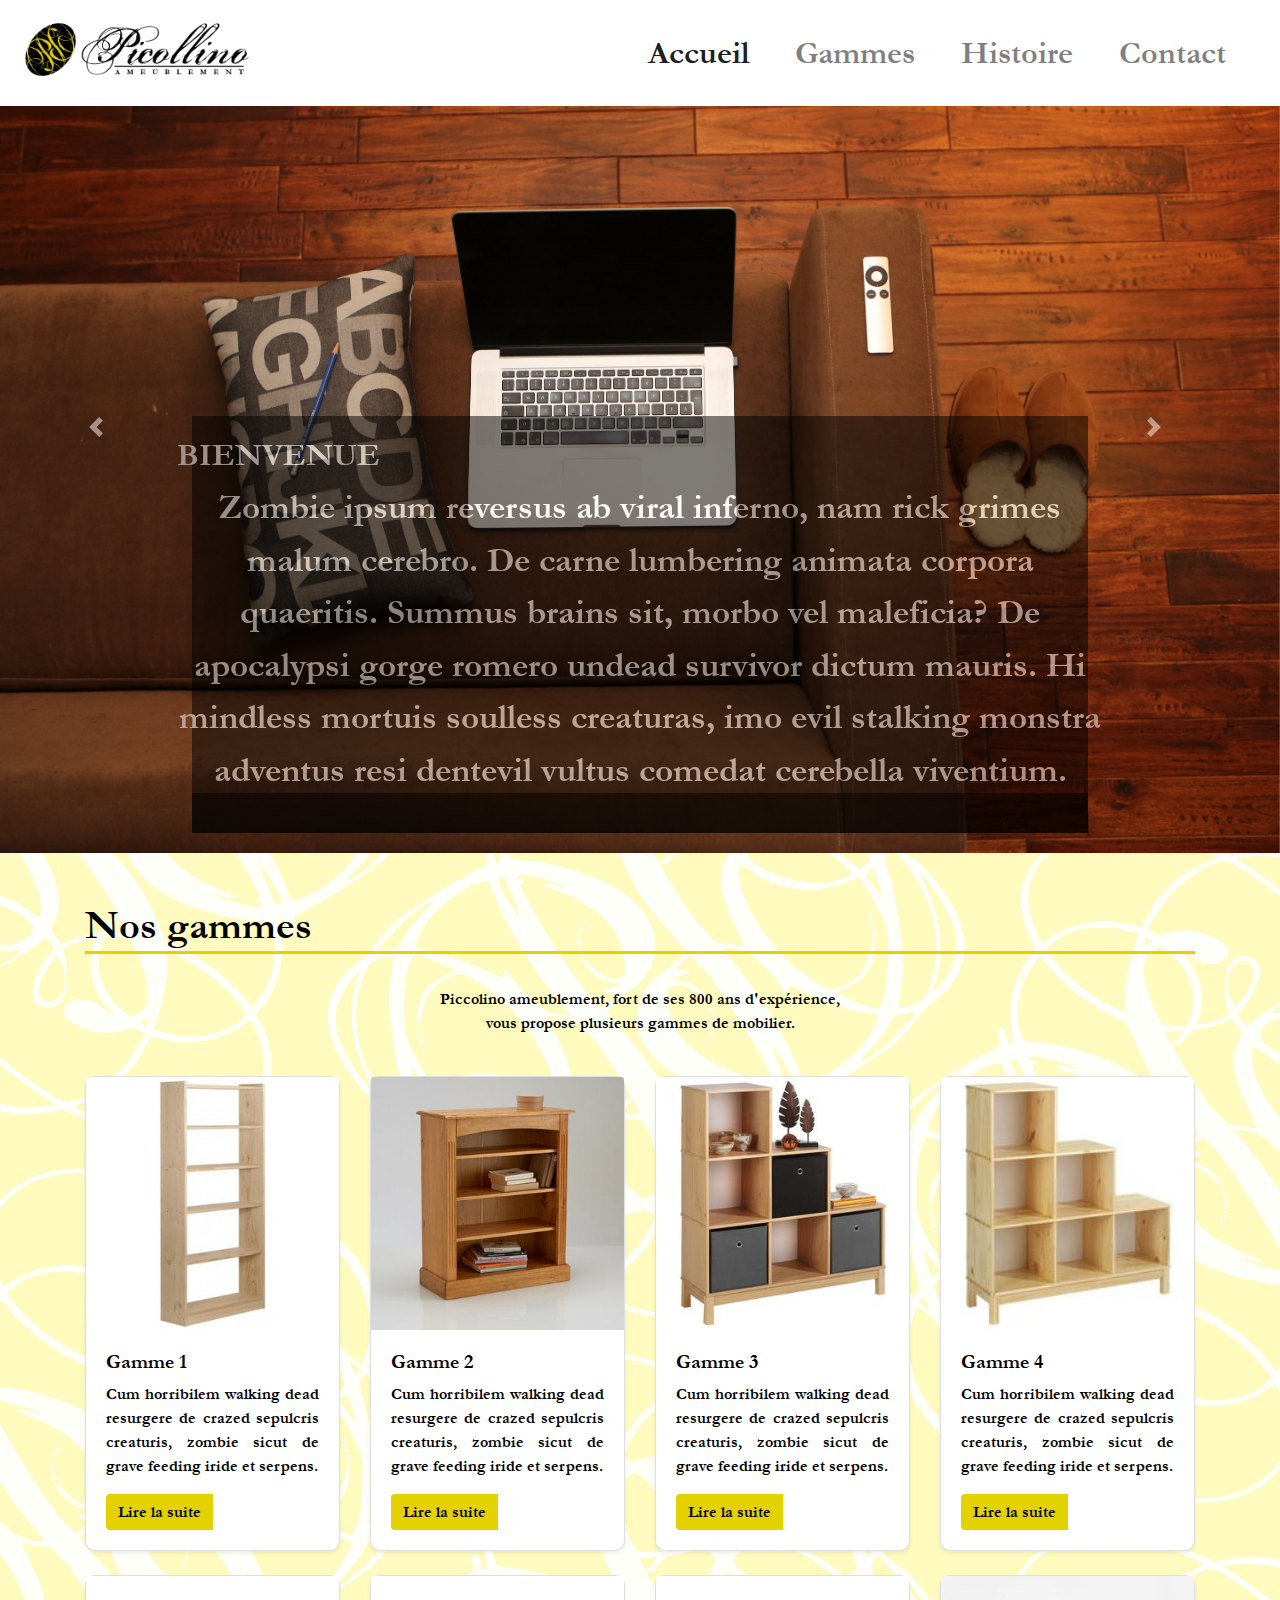
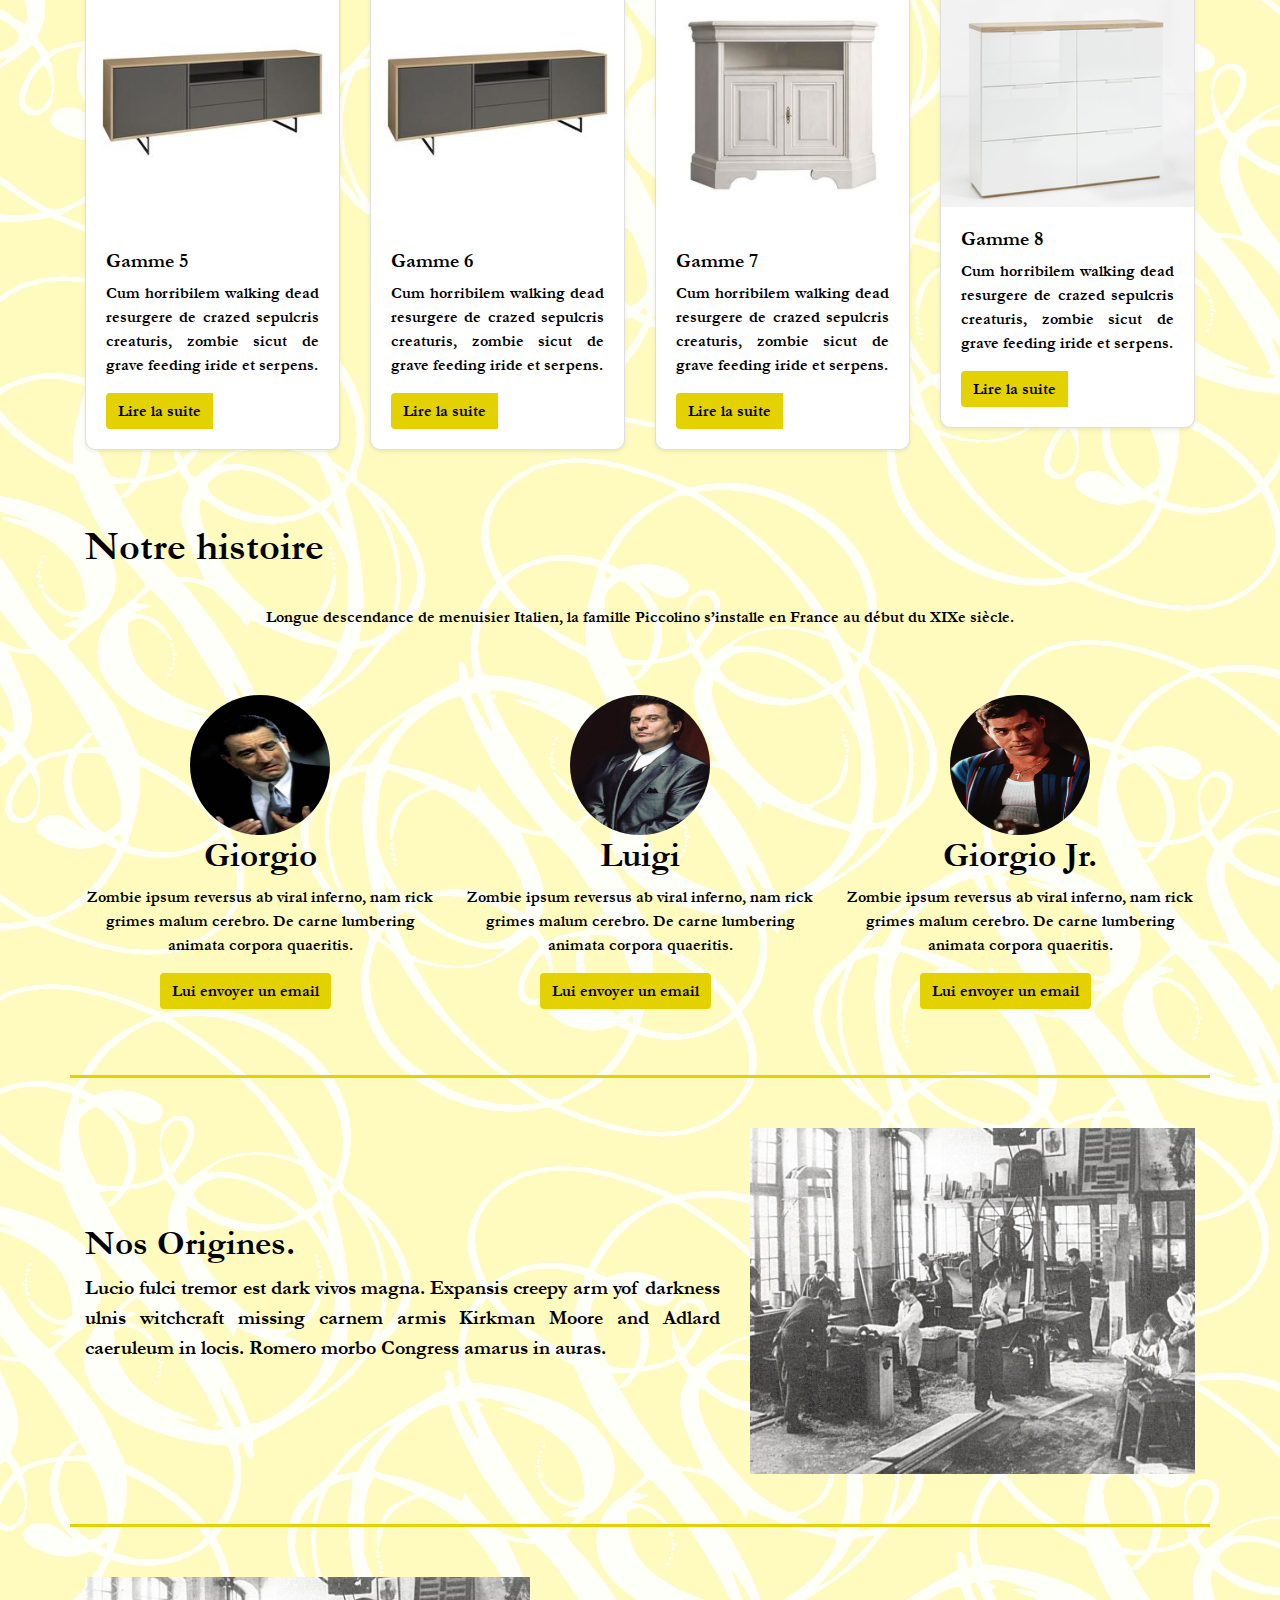
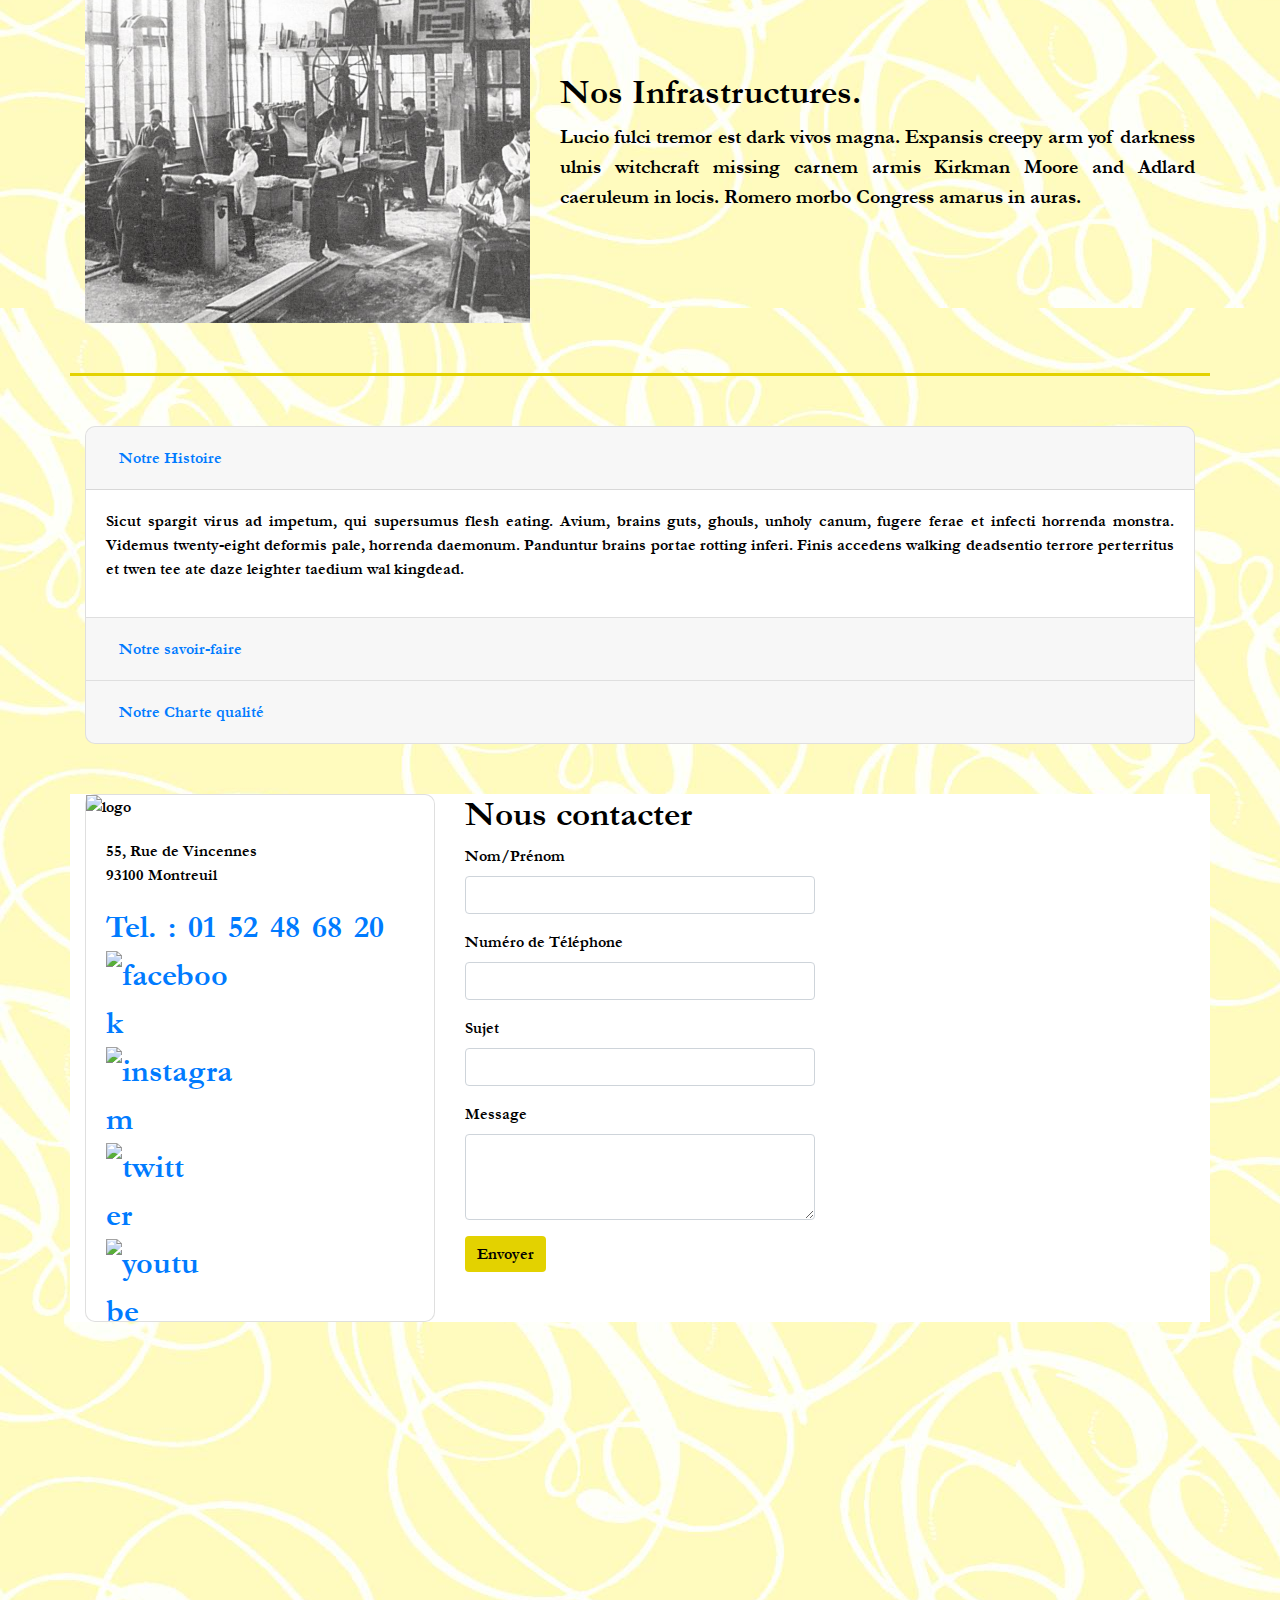
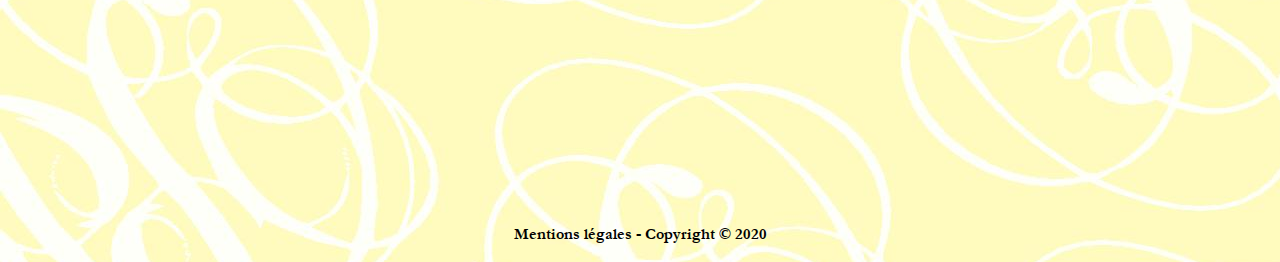
==== Benjamin_Picollino (Correction)/Index.html @ 3d0d433d "Add files via upload" ====
<!DOCTYPE HTML>
<html lang="fr">
<head>
	<meta charset="utf-8" />
	<meta name="viewport" content="width=device-width, initial-scale=1, shrink-to-fit=no" />
	<title>Picollino</title>


	<link rel="stylesheet" href="https://stackpath.bootstrapcdn.com/bootstrap/4.4.1/css/bootstrap.min.css" integrity="sha384-Vkoo8x4CGsO3+Hhxv8T/Q5PaXtkKtu6ug5TOeNV6gBiFeWPGFN9MuhOf23Q9Ifjh" crossorigin="anonymous" />
	<link rel="stylesheet" href="assets/css/style.css" />
</head>

<body>


	
	<!-- header -->
	
	<div class="font-weight-bold fixed-top">
		<nav class=" nav navbar navbar-expand-lg navbar-light bg-white">
			<a class="navbar-brand" href="index.html"><img src="assets/Images/Logo.png" alt="Logo" class="logo" width="auto" height="80em"></a>
			<button class="navbar-toggler" type="button" data-toggle="collapse" data-target="#navbarContent">
				<span class="navbar-toggler-icon"></span>
			</button>
			<div id="navbarContent" class="collapse navbar-collapse justify-content-end">
				<ul class="navbar-nav">
					<li class="nav-item active">
						<a class="nav-link" href="index.html">Accueil</a>
					</li>
					<li class="nav-item">
						<a class="nav-link" href="#Gammes">Gammes</a>
					</li>
					<li class="nav-item">
						<a class="nav-link" href="#Histoire">Histoire</a>
					</li>
					<li class="nav-item">
						<a class="nav-link" href="#Contact">Contact</a>
					</li>
				</ul>
			</div>
		</nav>
	</div>



	<!-- carousel -->

	<div id="carouselExampleControls" class="carousel slide" data-ride="carousel">
		<div class="carousel-inner">
			<div class="carousel-item active">
				<img class="d-block w-100" src="assets/Images/home.jpg" alt="First slide">
			</div>
			<div class="carousel-caption d-none d-lg-block Bienvenue">
				<div class="row">
					<span class="bienvenue"><h2>BIENVENUE</h2></span>
					<p>Zombie ipsum reversus ab viral inferno, nam rick grimes malum cerebro. De carne lumbering animata corpora quaeritis. Summus brains sit​​, morbo vel maleficia? De apocalypsi gorge romero undead survivor dictum mauris. Hi mindless mortuis soulless creaturas, imo evil stalking monstra adventus resi dentevil vultus comedat cerebella viventium.</p>
				</div>
			</div>
			<div class="carousel-item">
				<img class="d-block w-100" src="assets/Images/chair.jpg" alt="Second slide">
			</div>
			<div class="carousel-caption d-none d-lg-block Bienvenue">
				
			</div>
			<div class="carousel-item">
				<img class="d-block w-100" src="assets/Images/living-room.jpg" alt="Third slide">
			</div>
			<div class="carousel-item">
				<img class="d-block w-100" src="assets/Images/Couch.jpg" alt="fourth slide">
			</div>
		</div>
		<a class="carousel-control-prev" href="#carouselExampleControls" role="button" data-slide="prev">
			<span class="carousel-control-prev-icon" aria-hidden="true"></span>
			<span class="sr-only">Previous</span>
		</a>
		<a class="carousel-control-next" href="#carouselExampleControls" role="button" data-slide="next">
			<span class="carousel-control-next-icon" aria-hidden="true"></span>
			<span class="sr-only">Next</span>
		</a>
	</div>



	<div class="container se">
		<div class="row">
			<div class="col">
				<h1 id="Gammes">Nos gammes</h1>
				<p class="experience">Piccolino ameublement, fort de ses 800 ans d'expérience,<br>
				vous propose plusieurs gammes de mobilier.</p>
			</div>
		</div>
	</div>



	<!-- cards -->

	<div class="container">

		<div class="row cards">
			<div class="col-md-3">
				<div class="card mb-4 shadow-sm">
					<img class="card-img-top" src="assets/Images/Meuble_1_mini.jpg" alt="">
					<div class="card-body">
						<h5>Gamme 1</h5>
						<p class="card-text">Cum horribilem walking dead resurgere de crazed sepulcris creaturis, zombie sicut de grave feeding iride et serpens.</p>
						<div class="d-flex justify-content-between align-items-center">
							<div class="btn-group">					
								<button type="button" data-toggle="modal" data-target="#infos" class="btn btn-secondary">Lire la suite</button>
								<div class="modal" id="infos">
									<div class="modal-dialog">
										<div class="modal-content">
											<img class="card-img-top" src="assets/Images/Meuble_1.jpg" alt="">
											<p>Zombie ipsum reversus ab viral inferno, nam rick grimes malum cerebro. De carne lumbering animata corpora quaeritis. Summus brains sit​​, morbo vel maleficia? De apocalypsi gorger omero undead survivor dictum mauris. Hi mindless mortuis soulless creaturas, imo evil stalking monstra adventus resi dentevil vultus comedat cerebella viventium.</p>
											<button type="button" class="btn btn-secondary" data-dismiss="modal">Close</button>
										</div>
									</div>
								</div>

							</div>
						</div>
					</div>
				</div>
			</div>
			<div class="col-md-3">
				<div class="card mb-4 shadow-sm">
					<img class="card-img-top" src="assets/Images/Meuble_2_mini.jpg" alt="">
					<div class="card-body">
						<h5>Gamme 2</h5>
						<p class="card-text">Cum horribilem walking dead resurgere de crazed sepulcris creaturis, zombie sicut de grave feeding iride et serpens.</p>
						<div class="d-flex justify-content-between align-items-center">
							<div class="btn-group">
								<button type="button" data-toggle="modal" data-target="#infos" class="btn btn-secondary">Lire la suite</button>
								<div class="modal" id="infos">
									<div class="modal-dialog">
										<div class="modal-content">
											<img class="card-img-top" src="assets/Images/Meuble_2.jpg" alt="">
											<p>Zombie ipsum reversus ab viral inferno, nam rick grimes malum cerebro. De carne lumbering animata corpora quaeritis. Summus brains sit​​, morbo vel maleficia? De apocalypsi gorger omero undead survivor dictum mauris. Hi mindless mortuis soulless creaturas, imo evil stalking monstra adventus resi dentevil vultus comedat cerebella viventium.</p>
											<button type="button" class="btn btn-secondary" data-dismiss="modal">Close</button>
										</div>
									</div>
								</div>
								
							</div>
						</div>
					</div>
				</div>
			</div>
			<div class="col-md-3">
				<div class="card mb-4 shadow-sm">
					<img class="card-img-top" src="assets/Images/Meuble_3_mini.jpg" alt="">
					<div class="card-body">
						<h5>Gamme 3</h5>
						<p class="card-text">Cum horribilem walking dead resurgere de crazed sepulcris creaturis, zombie sicut de grave feeding iride et serpens.</p>
						<div class="d-flex justify-content-between align-items-center">
							<div class="btn-group">
								<button type="button" data-toggle="modal" data-target="#infos" class="btn btn-secondary">Lire la suite</button>
								<div class="modal" id="infos">
									<div class="modal-dialog">
										<div class="modal-content">
											<img class="card-img-top" src="assets/Images/Meuble_3.jpg" alt="">
											<p>Zombie ipsum reversus ab viral inferno, nam rick grimes malum cerebro. De carne lumbering animata corpora quaeritis. Summus brains sit​​, morbo vel maleficia? De apocalypsi gorger omero undead survivor dictum mauris. Hi mindless mortuis soulless creaturas, imo evil stalking monstra adventus resi dentevil vultus comedat cerebella viventium.</p>
											<button type="button" class="btn btn-secondary" data-dismiss="modal">Close</button>
										</div>
									</div>
								</div>
							</div>
						</div>
					</div>
				</div>
			</div>
			<div class="col-md-3">
				<div class="card mb-4 shadow-sm">
					<img class="card-img-top" src="assets/Images/Meuble_4_mini.jpg" alt="">
					<div class="card-body">
						<h5>Gamme 4</h5>
						<p class="card-text">Cum horribilem walking dead resurgere de crazed sepulcris creaturis, zombie sicut de grave feeding iride et serpens.</p>
						<div class="d-flex justify-content-between align-items-center">
							<div class="btn-group">
								<button type="button" data-toggle="modal" data-target="#infos" class="btn btn-secondary">Lire la suite</button>
								<div class="modal" id="infos">
									<div class="modal-dialog">
										<div class="modal-content">
											<img class="card-img-top" src="assets/Images/Meuble_4.jpg" alt="">
											<p>Zombie ipsum reversus ab viral inferno, nam rick grimes malum cerebro. De carne lumbering animata corpora quaeritis. Summus brains sit​​, morbo vel maleficia? De apocalypsi gorger omero undead survivor dictum mauris. Hi mindless mortuis soulless creaturas, imo evil stalking monstra adventus resi dentevil vultus comedat cerebella viventium.</p>
											<button type="button" class="btn btn-secondary" data-dismiss="modal">Close</button>
										</div>
									</div>
								</div>
							</div>
						</div>
					</div>
				</div>
			</div>
		  
			<div class="col-md-3">
				<div class="card mb-4 shadow-sm">
					<img class="card-img-top" src="assets/Images/Meuble_6_mini.jpg" alt="">
					<div class="card-body">
						<h5>Gamme 5</h5>
						<p class="card-text">Cum horribilem walking dead resurgere de crazed sepulcris creaturis, zombie sicut de grave feeding iride et serpens.</p>
						<div class="d-flex justify-content-between align-items-center">
							<div class="btn-group">
								<button type="button" data-toggle="modal" data-target="#infos" class="btn btn-secondary">Lire la suite</button>
								<div class="modal" id="infos">
									<div class="modal-dialog">
										<div class="modal-content">
											<img class="card-img-top" src="assets/Images/Meuble_1.jpg" alt="">
											<p>Zombie ipsum reversus ab viral inferno, nam rick grimes malum cerebro. De carne lumbering animata corpora quaeritis. Summus brains sit​​, morbo vel maleficia? De apocalypsi gorger omero undead survivor dictum mauris. Hi mindless mortuis soulless creaturas, imo evil stalking monstra adventus resi dentevil vultus comedat cerebella viventium.</p>
											<button type="button" class="btn btn-secondary" data-dismiss="modal">Close</button>
										</div>
									</div>
								</div>
							</div>
						</div>
					</div>
				</div>
			</div>
			<div class="col-md-3">
				<div class="card mb-4 shadow-sm">
					<img class="card-img-top" src="assets/Images/Meuble_6_mini.jpg" alt="">
					<div class="card-body">
						<h5>Gamme 6</h5>
						<p class="card-text">Cum horribilem walking dead resurgere de crazed sepulcris creaturis, zombie sicut de grave feeding iride et serpens.</p>
						<div class="d-flex justify-content-between align-items-center">
							<div class="btn-group">
								<button type="button" data-toggle="modal" data-target="#infos" class="btn btn-secondary">Lire la suite</button>
								<div class="modal" id="infos">
									<div class="modal-dialog">
										<div class="modal-content">
											<img class="card-img-top" src="assets/Images/Meuble_1.jpg" alt="">
											<p>Zombie ipsum reversus ab viral inferno, nam rick grimes malum cerebro. De carne lumbering animata corpora quaeritis. Summus brains sit​​, morbo vel maleficia? De apocalypsi gorger omero undead survivor dictum mauris. Hi mindless mortuis soulless creaturas, imo evil stalking monstra adventus resi dentevil vultus comedat cerebella viventium.</p>
											<button type="button" class="btn btn-secondary" data-dismiss="modal">Close</button>
										</div>
									</div>
								</div>
							</div>
						</div>
					</div>
				</div>
			</div>
			<div class="col-md-3">
				<div class="card mb-4 shadow-sm">
					<img class="card-img-top" src="assets/Images/Meuble_7_mini.jpg" alt="">
					<div class="card-body">
						<h5>Gamme 7</h5>
						<p class="card-text">Cum horribilem walking dead resurgere de crazed sepulcris creaturis, zombie sicut de grave feeding iride et serpens.</p>
						<div class="d-flex justify-content-between align-items-center">
							<div class="btn-group">
								<button type="button" data-toggle="modal" data-target="#infos" class="btn btn-secondary">Lire la suite</button>
								<div class="modal" id="infos">
									<div class="modal-dialog">
										<div class="modal-content">
											<img class="card-img-top" src="assets/Images/Meuble_4.jpg" alt="">
											<p>Zombie ipsum reversus ab viral inferno, nam rick grimes malum cerebro. De carne lumbering animata corpora quaeritis. Summus brains sit​​, morbo vel maleficia? De apocalypsi gorger omero undead survivor dictum mauris. Hi mindless mortuis soulless creaturas, imo evil stalking monstra adventus resi dentevil vultus comedat cerebella viventium.</p>
											<button type="button" class="btn btn-secondary" data-dismiss="modal">Close</button>
										</div>
									</div>
								</div>
							</div>
						</div>
					</div>
				</div>
			</div>
			<div class="col-md-3">
				<div class="card mb-4 shadow-sm">
					<img class="card-img-top" src="assets/Images/Meuble_8_mini.jpg" alt="">
					<div class="card-body">
						<h5>Gamme 8</h5>
						<p class="card-text">Cum horribilem walking dead resurgere de crazed sepulcris creaturis, zombie sicut de grave feeding iride et serpens.</p>
						<div class="d-flex justify-content-between align-items-center">
							<div class="btn-group">
								<button type="button" data-toggle="modal" data-target="#infos" class="btn btn-secondary">Lire la suite</button>
								<div class="modal" id="infos">
									<div class="modal-dialog">
										<div class="modal-content">
											<img class="card-img-top" src="assets/Images/Meuble_4.jpg" alt="">
											<p>Zombie ipsum reversus ab viral inferno, nam rick grimes malum cerebro. De carne lumbering animata corpora quaeritis. Summus brains sit​​, morbo vel maleficia? De apocalypsi gorger omero undead survivor dictum mauris. Hi mindless mortuis soulless creaturas, imo evil stalking monstra adventus resi dentevil vultus comedat cerebella viventium.</p>
											<button type="button" class="btn btn-secondary" data-dismiss="modal">Close</button>
										</div>
									</div>
								</div>
							</div>
						</div>
					</div>
				</div>
			</div>


			<div class="container se">
				<div class="row">
					<div class="col">
						<h1 id="Histoire">Notre histoire</h1>
						<p class="experience">Longue descendance de menuisier Italien, la famille Piccolino s’installe en France au début du XIXe siècle.</p>
					</div>
				</div>
			</div>

			<div class="container">
				<div class="row circle">
					<div class="col-lg-4">
						<img class="rounded-circle" src="assets/Images/Giorgio_DeNiro.jpg" alt="Generic placeholder image" width="140" height="140">
						<h3>Giorgio</h3>
						<p>Zombie ipsum reversus ab viral inferno, nam rick grimes malum cerebro. De carne lumbering animata corpora quaeritis.</p>
						<p><a class="btn btn-secondary" href="#" role="button">Lui envoyer un email</a></p>
					</div>
					<div class="col-lg-4">
						<img class="rounded-circle" src="assets/Images/Luigi_Pesci.jpg" alt="Generic placeholder image" width="140" height="140">
						<h3>Luigi</h3>
						<p>Zombie ipsum reversus ab viral inferno, nam rick grimes malum cerebro. De carne lumbering animata corpora quaeritis.</p>
						<p><a class="btn btn-secondary" href="#" role="button">Lui envoyer un email</a></p>
					</div>
					<div class="col-lg-4">
						<img class="rounded-circle" src="assets/Images/Giorgio_LiottaJr.jpg" alt="Generic placeholder image" width="140" height="140">
						<h3>Giorgio Jr.</h3>
						<p>Zombie ipsum reversus ab viral inferno, nam rick grimes malum cerebro. De carne lumbering animata corpora quaeritis.</p>
						<p><a class="btn btn-secondary" href="#" role="button">Lui envoyer un email</a></p>
					</div>
				</div>
			</div>
  
  
	  
			<div class="container">
				<div class="row one align-items-center">
					<div class="col-md-7">
						<h3 class="featurette-heading">Nos Origines.<span class="text-muted"></span></h3>
						<p class="lead">Lucio fulci tremor est dark vivos magna. Expansis creepy arm yof darkness ulnis witchcraft missing carnem armis Kirkman Moore and Adlard caeruleum in locis. Romero morbo Congress amarus in auras.</p>
					</div>
					<div class="col-md-5">
						<img class="featurette-image img-fluid mx-auto" src="assets/Images/atelier.jpg" alt="Atelier">
					</div>
				</div>
				<div class="row two align-items-center">
					<div class="col-md-7 order-md-2">
						<h3 class="featurette-heading">Nos Infrastructures.<span class="text-muted"></span></h3>
						<p class="lead">Lucio fulci tremor est dark vivos magna. Expansis creepy arm yof darkness ulnis witchcraft missing carnem armis Kirkman Moore and Adlard caeruleum in locis. Romero morbo Congress amarus in auras.</p>
					</div>
					<div class="col-md-5 order-md-1">
						<img class="featurette-image img-fluid mx-auto" src="assets/Images/atelier.jpg" alt="Atelier">
					</div>
				</div>
			</div>


	
			<!-- collapse -->

			<div class="container">
				<div class="accordion" id="exempleAccordeon">
					<div class="card">
						<div class="card-header" id="header1">
							<button class="btn btn-link" type="button" data-toggle="collapse" data-target="#collapse1" aria-expanded="true" aria-controls="collapse1">Notre Histoire</button>
						</div>
						<div id="collapse1" class="collapse show" aria-labelledby="header1" data-parent="#exempleAccordeon">
							<div class="card-body">
								<p>Sicut spargit virus ad impetum, qui supersumus flesh eating. Avium, brains guts, ghouls, unholy canum, fugere ferae et infecti horrenda monstra. Videmus twenty-eight deformis pale, horrenda daemonum. Panduntur brains portae rotting inferi. Finis accedens walking deadsentio terrore perterritus et twen tee ate daze leighter taedium wal kingdead.</p>
							</div>
						</div>
					</div>
          
					<div class="card">
						<div class="card-header" id="header2">
							<button class="btn btn-link" type="button" data-toggle="collapse" data-target="#collapse2" aria-expanded="true" aria-controls="collapse2">Notre savoir-faire</button>
						</div>
						<div id="collapse2" class="collapse" aria-labelledby="header2" data-parent="#exempleAccordeon">
							<div class="card-body">
								<p>Sicut spargit virus ad impetum, qui supersumus flesh eating. Avium, brains guts, ghouls, unholy canum, fugere ferae et infecti horrenda monstra. Videmus twenty-eight deformis pale, horrenda daemonum. Panduntur brains portae rotting inferi. Finis accedens walking deadsentio terrore perterritus et twen tee ate daze leighter taedium wal kingdead.</p>
							</div>
						</div>
					</div>

					<div class="card">
						<div class="card-header" id="header3">
							<button class="btn btn-link" type="button" data-toggle="collapse" data-target="#collapse3" aria-expanded="true" aria-controls="collapse3">Notre Charte qualité</button>
						</div>
						<div id="collapse3" class="collapse" aria-labelledby="header3" data-parent="#exempleAccordeon">
							<div class="card-body">
								<p>Sicut spargit virus ad impetum, qui supersumus flesh eating. Avium, brains guts, ghouls, unholy canum, fugere ferae et infecti horrenda monstra. Videmus twenty-eight deformis pale, horrenda daemonum. Panduntur brains portae rotting inferi. Finis accedens walking deadsentio terrore perterritus et twen tee ate daze leighter taedium wal kingdead.</p>
							</div>
						</div>
					</div> 
				</div>
			</div>

  
  
			<!-- footer -->

			<div class="container footer">
				<div class="row">
					<div class="col-4">
						<div id="Contact">
							<div class="card sitefooter">
								<img src="assets/Images/logo.png" alt="logo" class="Logo2">
								<div class="card-body">
									<div class="card-text textfooter">
										<p class="tel">55, Rue de Vincennes<br>93100 Montreuil<br></p>
										<a href="tel:0152486820">Tel. : 01 52 48 68 20</a>
										<div class="RS">
											<a href="http://facebook.com" target="_blank"><img src="assets/Images/ReseauxS/facebook.svg" alt="facebook" class=""></a>
											<a href="http://instagram.com" target="_blank"><img src="assets/Images/ReseauxS/instagram.svg" alt="instagram" class=""></a>
											<a href="https://twitter.com/" target="_blank"><img src="assets/Images/ReseauxS/twitter.svg" alt="twitter" class=""></a>
											<a href="http://youtube.com" target="_blank"><img src="assets/Images/ReseauxS/youtube.svg" alt="youtube" class=""></a>
										</div>
									</div>
								</div>
							</div>
						</div>
					</div>

			
					<div class="col-4">
						<h3>Nous contacter</h3>
						<form>
							<fieldset>
								<div class="form-group">
									<label for="nom">Nom/Prénom</label>
									<input type="text" class="form-control" id="nom" placeholder="">
								</div>
								<div class="form-group">
									<label for="email">Numéro de Téléphone</label>
									<input type="email" class="form-control" id="email" placeholder="">
								</div>
								<div class="form-group">
									<div class="form-group">
										<label for="nom">Sujet</label>
										<input type="text" class="form-control" id="nom" placeholder="">
									</div>
								</div>
								<div class="form-group">
									<label for="bio">Message</label>
									<textarea class="form-control" id="bio" rows="3"></textarea>
								</div>
								<div class="btn-group">
									<p><a class="btn btn-secondary" href="#" role="button">Envoyer</a></p>
								</div>
							</fieldset>
						</form>
					</div>
				</div>
			</div>
		
		
			<div class="col-4">
				<div class="mapouter"><div class="gmap_canvas"><iframe width="500" height="500" id="gmap_canvas" src="https://maps.google.com/maps?q=55%2C%20Rue%20de%20Vincennes%2093100%20Montreuil&t=&z=13&ie=UTF8&iwloc=&output=embed" frameborder="0" scrolling="no" marginheight="0" marginwidth="0"></iframe><a href="https://123movies-to.org">123movies</a></div>
			</div>
		</div>
		
		
		
		<div class="col-12">
			<p class="text-center ml">Mentions légales - Copyright © 2020</p>
		</div>
	</div>
		
	
	 
	<!-- jQuery first, then Popper.js, then Bootstrap JS -->
	
	<script src="https://code.jquery.com/jquery-3.4.1.slim.min.js" integrity="sha384-J6qa4849blE2+poT4WnyKhv5vZF5SrPo0iEjwBvKU7imGFAV0wwj1yYfoRSJoZ+n" crossorigin="anonymous"></script>
	
	
	
	<script src="https://cdn.jsdelivr.net/npm/popper.js@1.16.0/dist/umd/popper.min.js" integrity="sha384-Q6E9RHvbIyZFJoft+2mJbHaEWldlvI9IOYy5n3zV9zzTtmI3UksdQRVvoxMfooAo" crossorigin="anonymous"></script>
	<script src="https://stackpath.bootstrapcdn.com/bootstrap/4.4.1/js/bootstrap.min.js" integrity="sha384-wfSDF2E50Y2D1uUdj0O3uMBJnjuUD4Ih7YwaYd1iqfktj0Uod8GCExl3Og8ifwB6" crossorigin="anonymous"></script>
	
</body>
</html>
---- Benjamin_Picollino (Correction)/assets/css/style.css ----
/* CSS VARIABLES */
:root
{
  --primary: #e3d200;
  --light: #ededed;
}

@font-face
{
	font-family: "garamondbold";src: url('../Fonts/garamondbold.ttf');
}

html, body
{
	background-image: url("../Images/Background.jpg");
	color: black;
	font-family: garamondbold;
}

h2
{
	text-align: center;
	color: white;
}

a
{
	font-size: 2em;
	margin-right: 30px;
}

h3
{
	font-size: 35px;
}

.Bienvenue
{
	background-color: black;
	opacity: 50%;
	font-size: 35px;
}

.Benvenuto
{
	background-color: black;
	opacity: 50%;
}

.se
{
	padding-top: 50px;
}

#Gammes
{
	border-bottom: solid var(--primary) 3px;
}

.cards
{
	padding-top: 25px;
	text-align: justify;
}

#histoire
{
	border-bottom: solid var(--primary) 3px;
}

.experience
{
	padding-top: 25px;
	text-align: center;
}

.circle
{
	padding-top: 50px;
	padding-bottom: 50px;
	text-align: center;
}

.btn-secondary
{
	background-color: var(--primary);
	color: black;
	border: 0px;
}

.one
{
	padding-top: 50px;
	padding-bottom: 50px;
	border-top: solid var(--primary) 3px;
	border-bottom: solid var(--primary) 3px;
}

.two
{
	padding-top: 50px;
	padding-bottom: 50px;
	border-bottom: solid var(--primary) 3px;
}

.accordion
{
	padding-top: 50px;
	padding-bottom: 50px;
}

.header1
{
	background-color: var(--light);
}

.colLapse
{
	color: black;
}

.card
{
	border-radius: 10px;
	color: black;
}

.footer
{
  background-color: white;
  color: black;
  display: block;
  width: 100%;
}

.RS
{
	display: inline-block;
	height: 45px;
	width: 45px;
}

.mapouter
{
	position: relative;
	text-align: right;
	height: 500px;
	width: 500px;
}

.gmap_canvas
{
	overflow: hidden;
	background: none!important;
	height:500px;
	width:500px;
}
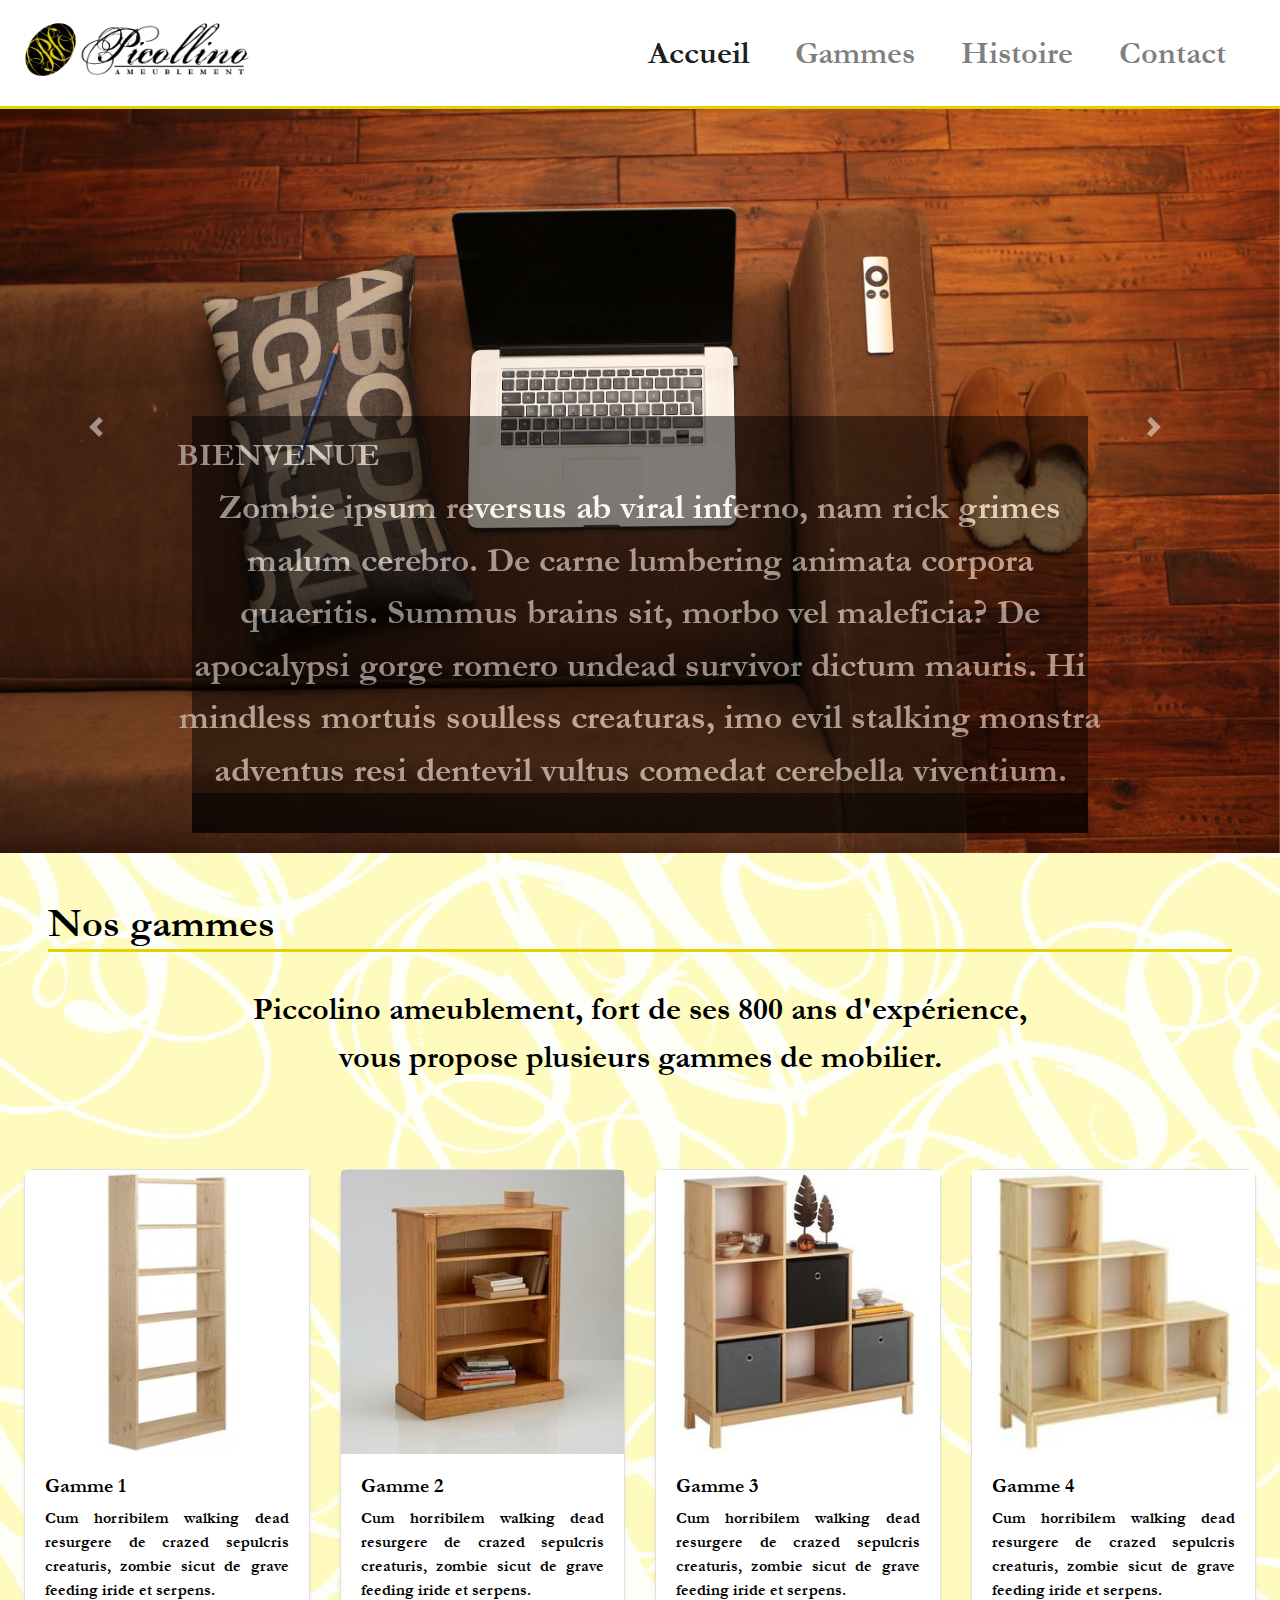
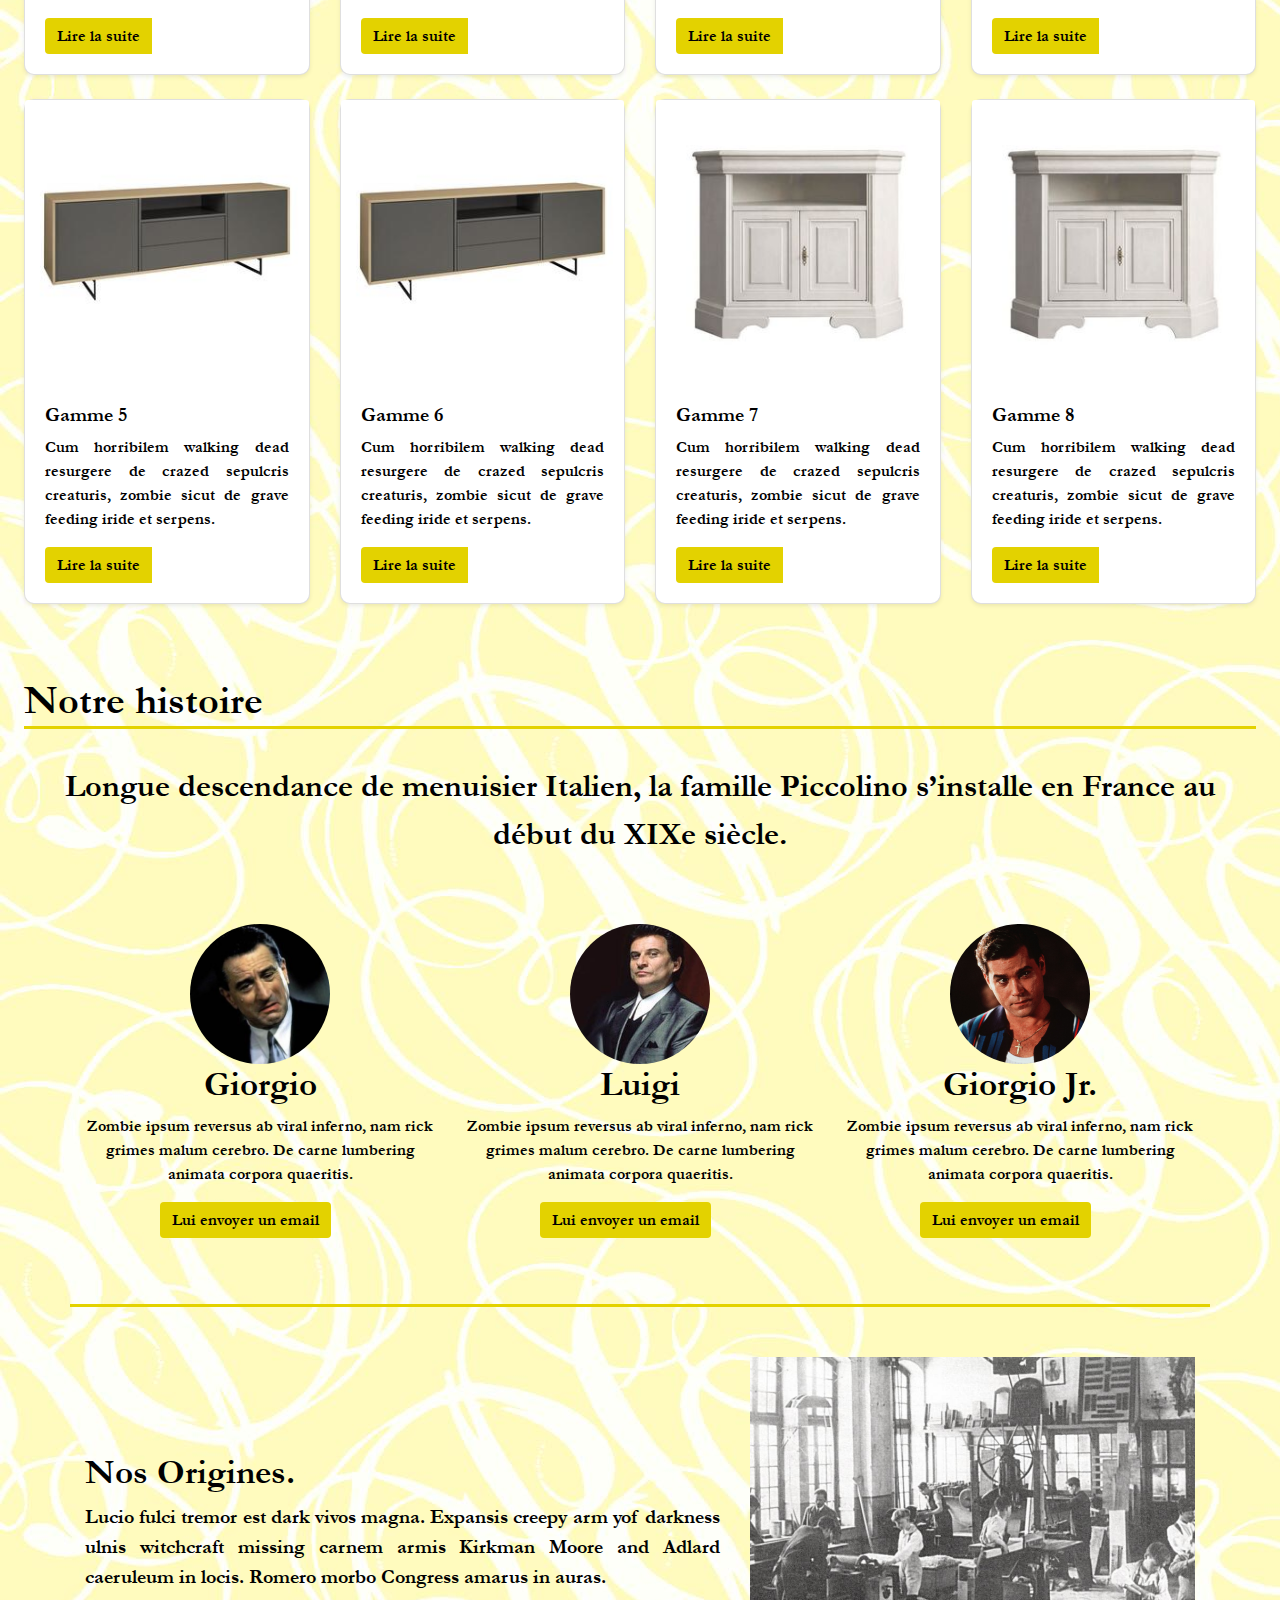
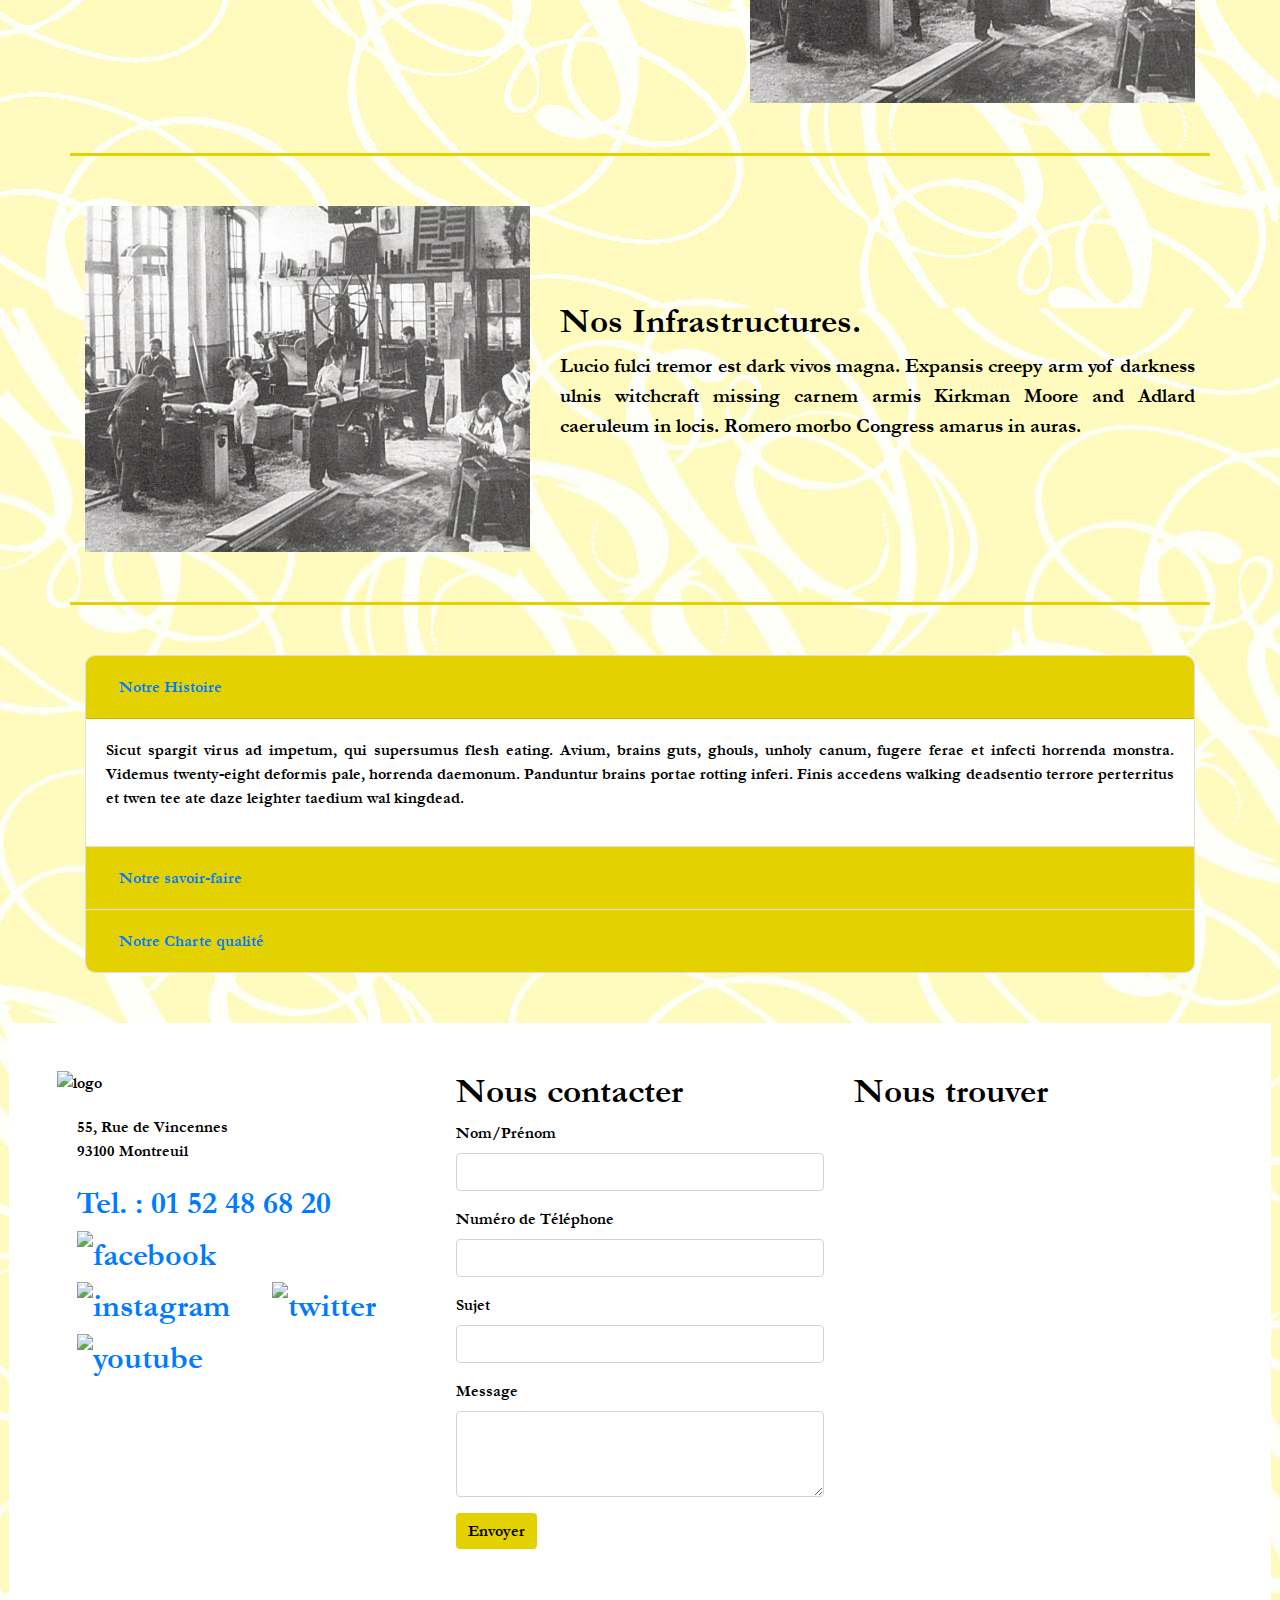
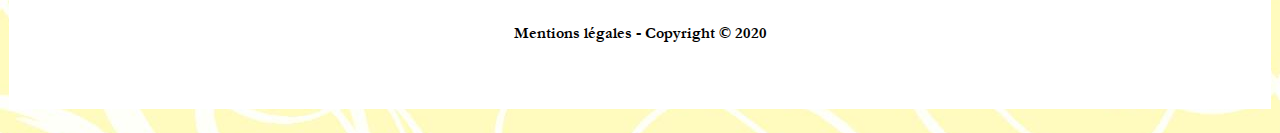
==== commit 1774b665: "Add files via upload" ====
--- a/Benjamin_Picollino (Correction)/Index.html
+++ b/Benjamin_Picollino (Correction)/Index.html
@@ -81,7 +81,7 @@
 
 
 
-	<div class="container se">
+	<div class="container-fluid p-5">
 		<div class="row">
 			<div class="col">
 				<h1 id="Gammes">Nos gammes</h1>
@@ -95,9 +95,9 @@
 
 	<!-- cards -->
 
-	<div class="container">
-
-		<div class="row cards">
+	
+
+		<div class="row cards p-4">
 			<div class="col-md-3">
 				<div class="card mb-4 shadow-sm">
 					<img class="card-img-top" src="assets/Images/Meuble_1_mini.jpg" alt="">
@@ -106,8 +106,8 @@
 						<p class="card-text">Cum horribilem walking dead resurgere de crazed sepulcris creaturis, zombie sicut de grave feeding iride et serpens.</p>
 						<div class="d-flex justify-content-between align-items-center">
 							<div class="btn-group">					
-								<button type="button" data-toggle="modal" data-target="#infos" class="btn btn-secondary">Lire la suite</button>
-								<div class="modal" id="infos">
+								<button type="button" data-toggle="modal" data-target="#infos2" class="btn btn-secondary">Lire la suite</button>
+								<div class="modal" id="infos2">
 									<div class="modal-dialog">
 										<div class="modal-content">
 											<img class="card-img-top" src="assets/Images/Meuble_1.jpg" alt="">
@@ -130,8 +130,8 @@
 						<p class="card-text">Cum horribilem walking dead resurgere de crazed sepulcris creaturis, zombie sicut de grave feeding iride et serpens.</p>
 						<div class="d-flex justify-content-between align-items-center">
 							<div class="btn-group">
-								<button type="button" data-toggle="modal" data-target="#infos" class="btn btn-secondary">Lire la suite</button>
-								<div class="modal" id="infos">
+								<button type="button" data-toggle="modal" data-target="#infos3" class="btn btn-secondary">Lire la suite</button>
+								<div class="modal" id="infos3">
 									<div class="modal-dialog">
 										<div class="modal-content">
 											<img class="card-img-top" src="assets/Images/Meuble_2.jpg" alt="">
@@ -154,8 +154,8 @@
 						<p class="card-text">Cum horribilem walking dead resurgere de crazed sepulcris creaturis, zombie sicut de grave feeding iride et serpens.</p>
 						<div class="d-flex justify-content-between align-items-center">
 							<div class="btn-group">
-								<button type="button" data-toggle="modal" data-target="#infos" class="btn btn-secondary">Lire la suite</button>
-								<div class="modal" id="infos">
+								<button type="button" data-toggle="modal" data-target="#infos4" class="btn btn-secondary">Lire la suite</button>
+								<div class="modal" id="infos4">
 									<div class="modal-dialog">
 										<div class="modal-content">
 											<img class="card-img-top" src="assets/Images/Meuble_3.jpg" alt="">
@@ -177,8 +177,8 @@
 						<p class="card-text">Cum horribilem walking dead resurgere de crazed sepulcris creaturis, zombie sicut de grave feeding iride et serpens.</p>
 						<div class="d-flex justify-content-between align-items-center">
 							<div class="btn-group">
-								<button type="button" data-toggle="modal" data-target="#infos" class="btn btn-secondary">Lire la suite</button>
-								<div class="modal" id="infos">
+								<button type="button" data-toggle="modal" data-target="#infos5" class="btn btn-secondary">Lire la suite</button>
+								<div class="modal" id="infos5">
 									<div class="modal-dialog">
 										<div class="modal-content">
 											<img class="card-img-top" src="assets/Images/Meuble_4.jpg" alt="">
@@ -201,8 +201,8 @@
 						<p class="card-text">Cum horribilem walking dead resurgere de crazed sepulcris creaturis, zombie sicut de grave feeding iride et serpens.</p>
 						<div class="d-flex justify-content-between align-items-center">
 							<div class="btn-group">
-								<button type="button" data-toggle="modal" data-target="#infos" class="btn btn-secondary">Lire la suite</button>
-								<div class="modal" id="infos">
+								<button type="button" data-toggle="modal" data-target="#infos6" class="btn btn-secondary">Lire la suite</button>
+								<div class="modal" id="infos6">
 									<div class="modal-dialog">
 										<div class="modal-content">
 											<img class="card-img-top" src="assets/Images/Meuble_1.jpg" alt="">
@@ -224,8 +224,8 @@
 						<p class="card-text">Cum horribilem walking dead resurgere de crazed sepulcris creaturis, zombie sicut de grave feeding iride et serpens.</p>
 						<div class="d-flex justify-content-between align-items-center">
 							<div class="btn-group">
-								<button type="button" data-toggle="modal" data-target="#infos" class="btn btn-secondary">Lire la suite</button>
-								<div class="modal" id="infos">
+								<button type="button" data-toggle="modal" data-target="#infos7" class="btn btn-secondary">Lire la suite</button>
+								<div class="modal" id="infos7">
 									<div class="modal-dialog">
 										<div class="modal-content">
 											<img class="card-img-top" src="assets/Images/Meuble_1.jpg" alt="">
@@ -247,8 +247,8 @@
 						<p class="card-text">Cum horribilem walking dead resurgere de crazed sepulcris creaturis, zombie sicut de grave feeding iride et serpens.</p>
 						<div class="d-flex justify-content-between align-items-center">
 							<div class="btn-group">
-								<button type="button" data-toggle="modal" data-target="#infos" class="btn btn-secondary">Lire la suite</button>
-								<div class="modal" id="infos">
+								<button type="button" data-toggle="modal" data-target="#infos8" class="btn btn-secondary">Lire la suite</button>
+								<div class="modal" id="infos8">
 									<div class="modal-dialog">
 										<div class="modal-content">
 											<img class="card-img-top" src="assets/Images/Meuble_4.jpg" alt="">
@@ -264,14 +264,14 @@
 			</div>
 			<div class="col-md-3">
 				<div class="card mb-4 shadow-sm">
-					<img class="card-img-top" src="assets/Images/Meuble_8_mini.jpg" alt="">
+					<img class="card-img-top" src="assets/Images/Meuble_7_mini.jpg" alt="">
 					<div class="card-body">
 						<h5>Gamme 8</h5>
 						<p class="card-text">Cum horribilem walking dead resurgere de crazed sepulcris creaturis, zombie sicut de grave feeding iride et serpens.</p>
 						<div class="d-flex justify-content-between align-items-center">
 							<div class="btn-group">
-								<button type="button" data-toggle="modal" data-target="#infos" class="btn btn-secondary">Lire la suite</button>
-								<div class="modal" id="infos">
+								<button type="button" data-toggle="modal" data-target="#infos9" class="btn btn-secondary">Lire la suite</button>
+								<div class="modal" id="infos9">
 									<div class="modal-dialog">
 										<div class="modal-content">
 											<img class="card-img-top" src="assets/Images/Meuble_4.jpg" alt="">
@@ -287,7 +287,7 @@
 			</div>
 
 
-			<div class="container se">
+			<div class="container-fluid histoire p-7">
 				<div class="row">
 					<div class="col">
 						<h1 id="Histoire">Notre histoire</h1>
@@ -297,7 +297,7 @@
 			</div>
 
 			<div class="container">
-				<div class="row circle">
+				<div class="row circle" id="portrait">
 					<div class="col-lg-4">
 						<img class="rounded-circle" src="assets/Images/Giorgio_DeNiro.jpg" alt="Generic placeholder image" width="140" height="140">
 						<h3>Giorgio</h3>
@@ -387,9 +387,9 @@
   
 			<!-- footer -->
 
-			<div class="container footer">
+			<footer class="container-fluid footer p-5">
 				<div class="row">
-					<div class="col-4">
+					<div class="col-12 col-md-6 col-lg-4">
 						<div id="Contact">
 							<div class="card sitefooter">
 								<img src="assets/Images/logo.png" alt="logo" class="Logo2">
@@ -397,11 +397,11 @@
 									<div class="card-text textfooter">
 										<p class="tel">55, Rue de Vincennes<br>93100 Montreuil<br></p>
 										<a href="tel:0152486820">Tel. : 01 52 48 68 20</a>
-										<div class="RS">
-											<a href="http://facebook.com" target="_blank"><img src="assets/Images/ReseauxS/facebook.svg" alt="facebook" class=""></a>
-											<a href="http://instagram.com" target="_blank"><img src="assets/Images/ReseauxS/instagram.svg" alt="instagram" class=""></a>
-											<a href="https://twitter.com/" target="_blank"><img src="assets/Images/ReseauxS/twitter.svg" alt="twitter" class=""></a>
-											<a href="http://youtube.com" target="_blank"><img src="assets/Images/ReseauxS/youtube.svg" alt="youtube" class=""></a>
+										<div class="">
+											<a href="http://facebook.com" target="_blank"><img src="assets/Images/ReseauxS/facebook.svg" alt="facebook" class="p1"></a>
+											<a href="http://instagram.com" target="_blank"><img src="assets/Images/ReseauxS/instagram.svg" alt="instagram" class="p2"></a>
+											<a href="https://twitter.com/" target="_blank"><img src="assets/Images/ReseauxS/twitter.svg" alt="twitter" class="p3"></a>
+											<a href="http://youtube.com" target="_blank"><img src="assets/Images/ReseauxS/youtube.svg" alt="youtube" class="p4"></a>
 										</div>
 									</div>
 								</div>
@@ -410,7 +410,7 @@
 					</div>
 
 			
-					<div class="col-4">
+					<div class="col-12 col-md-6 col-lg-4">
 						<h3>Nous contacter</h3>
 						<form>
 							<fieldset>
@@ -438,21 +438,24 @@
 							</fieldset>
 						</form>
 					</div>
-				</div>
-			</div>
-		
-		
-			<div class="col-4">
-				<div class="mapouter"><div class="gmap_canvas"><iframe width="500" height="500" id="gmap_canvas" src="https://maps.google.com/maps?q=55%2C%20Rue%20de%20Vincennes%2093100%20Montreuil&t=&z=13&ie=UTF8&iwloc=&output=embed" frameborder="0" scrolling="no" marginheight="0" marginwidth="0"></iframe><a href="https://123movies-to.org">123movies</a></div>
-			</div>
-		</div>
-		
-		
-		
-		<div class="col-12">
-			<p class="text-center ml">Mentions légales - Copyright © 2020</p>
-		</div>
-	</div>
+					
+		
+					<div class="col-md-12 col-lg-4">
+						<h3>Nous trouver</h3>
+						<div class="mapouter"><div class="gmap_canvas"><iframe width="100%" height="100%" id="gmap_canvas" src="https://maps.google.com/maps?q=55%2C%20Rue%20de%20Vincennes%2093100%20Montreuil&t=&z=13&ie=UTF8&iwloc=&output=embed" frameborder="0" scrolling="no" marginheight="0" marginwidth="0"></iframe><a href="https://123movies-to.org">123movies</a></div>
+					</div>
+				</div>
+		
+				<div class="col-12">
+					<p class="text-center ml">Mentions légales - Copyright © 2020</p>
+				</div>
+		
+			</footer>
+		
+		
+		
+	
+	
 		
 	
 	 
--- a/Benjamin_Picollino (Correction)/assets/css/style.css
+++ b/Benjamin_Picollino (Correction)/assets/css/style.css
@@ -1,5 +1,5 @@
 /* CSS VARIABLES */
-:root
+*
 {
   --primary: #e3d200;
   --light: #ededed;
@@ -34,17 +34,16 @@
 	font-size: 35px;
 }
 
+.navbar
+{
+	border-bottom: solid var(--primary) 3px;
+}
+
 .Bienvenue
 {
 	background-color: black;
 	opacity: 50%;
 	font-size: 35px;
-}
-
-.Benvenuto
-{
-	background-color: black;
-	opacity: 50%;
 }
 
 .se
@@ -63,15 +62,21 @@
 	text-align: justify;
 }
 
-#histoire
+#Histoire
 {
 	border-bottom: solid var(--primary) 3px;
+}
+
+.histoire
+{
+	padding-top: 50px;
 }
 
 .experience
 {
 	padding-top: 25px;
 	text-align: center;
+	font-size: 2em;
 }
 
 .circle
@@ -109,9 +114,9 @@
 	padding-bottom: 50px;
 }
 
-.header1
+.card-header
 {
-	background-color: var(--light);
+	background-color: var(--primary);
 }
 
 .colLapse
@@ -127,15 +132,36 @@
 
 .footer
 {
+  width: 100%;
   background-color: white;
-  color: black;
-  display: block;
-  width: 100%;
+  margin: 0;
 }
 
-.RS
+.sitefooter
 {
-	display: inline-block;
+	border: none;
+}
+
+.p1
+{
+	height: 45px;
+	width: 45px;
+}
+
+.p2
+{
+	height: 45px;
+	width: 45px;
+}
+
+.p3
+{
+	height: 45px;
+	width: 45px;
+}
+
+.p4
+{
 	height: 45px;
 	width: 45px;
 }
@@ -153,5 +179,5 @@
 	overflow: hidden;
 	background: none!important;
 	height:500px;
-	width:500px;
+	width:400px;
 }